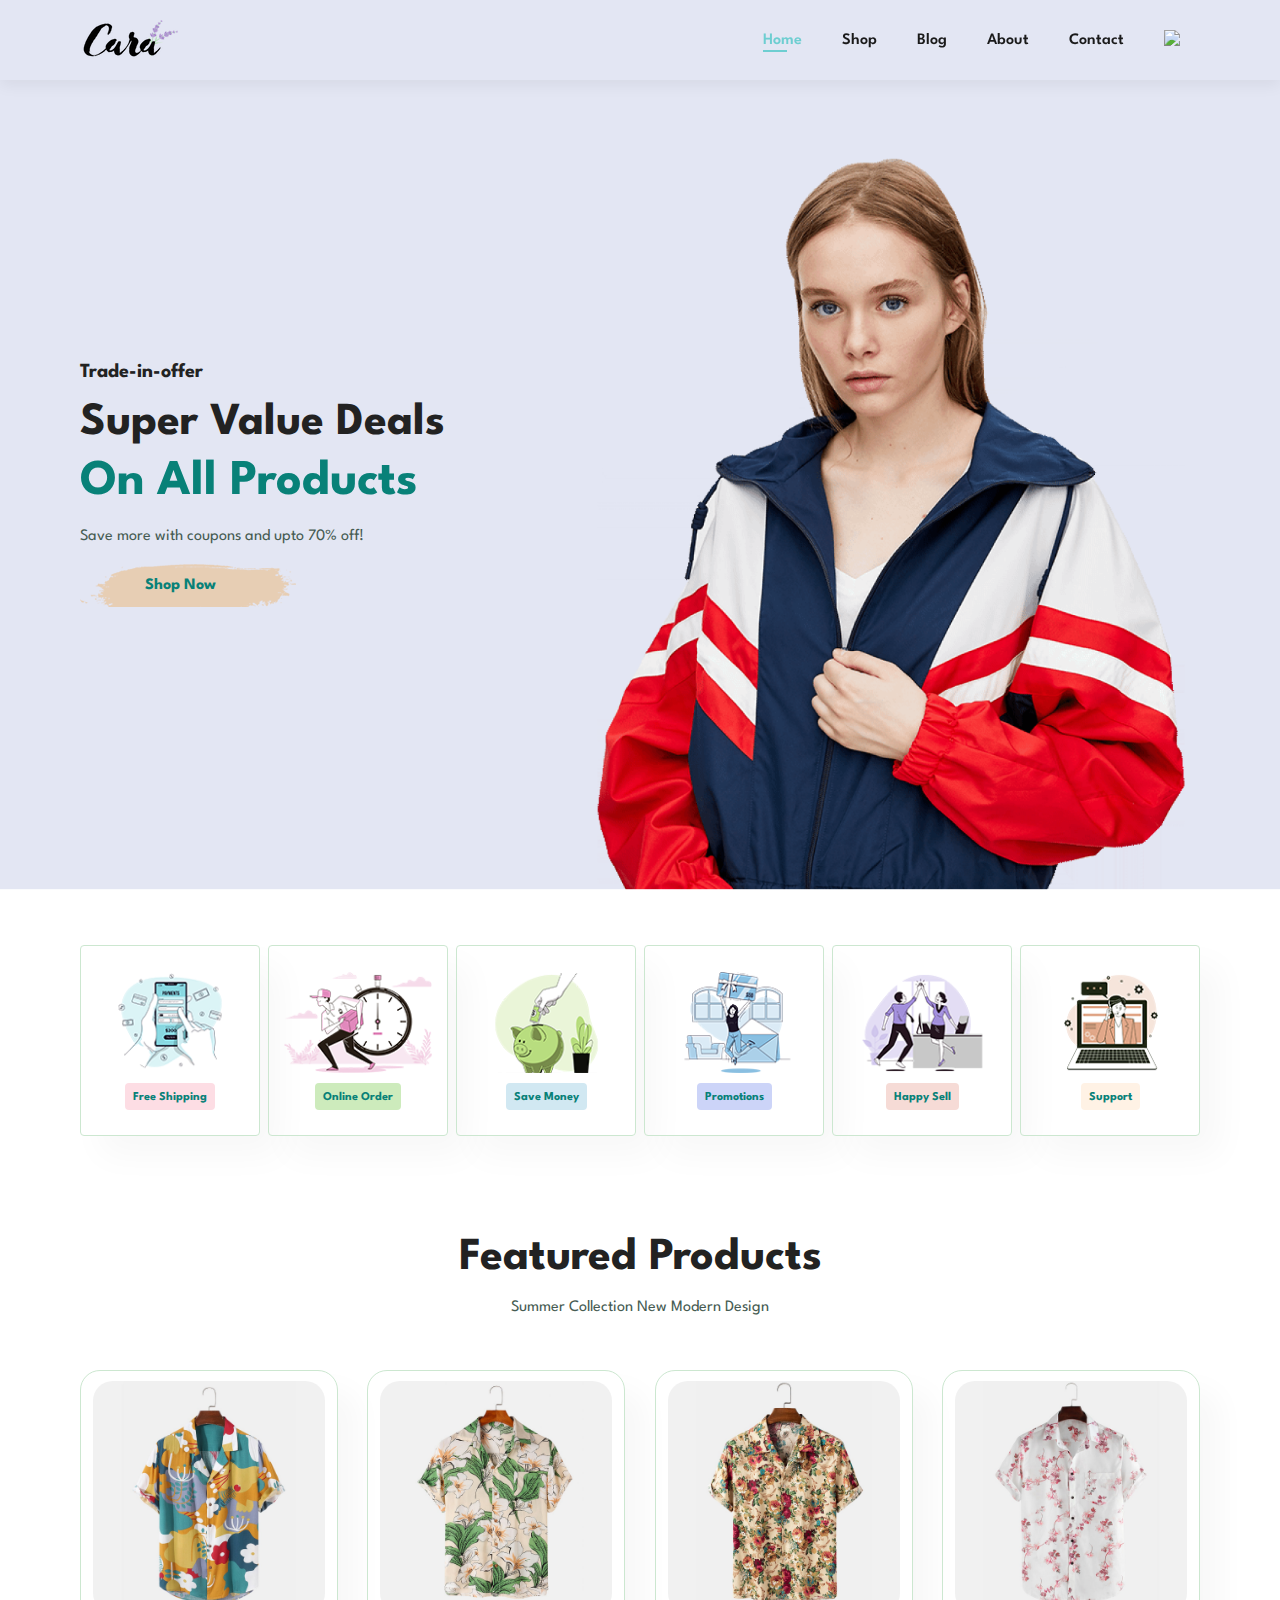
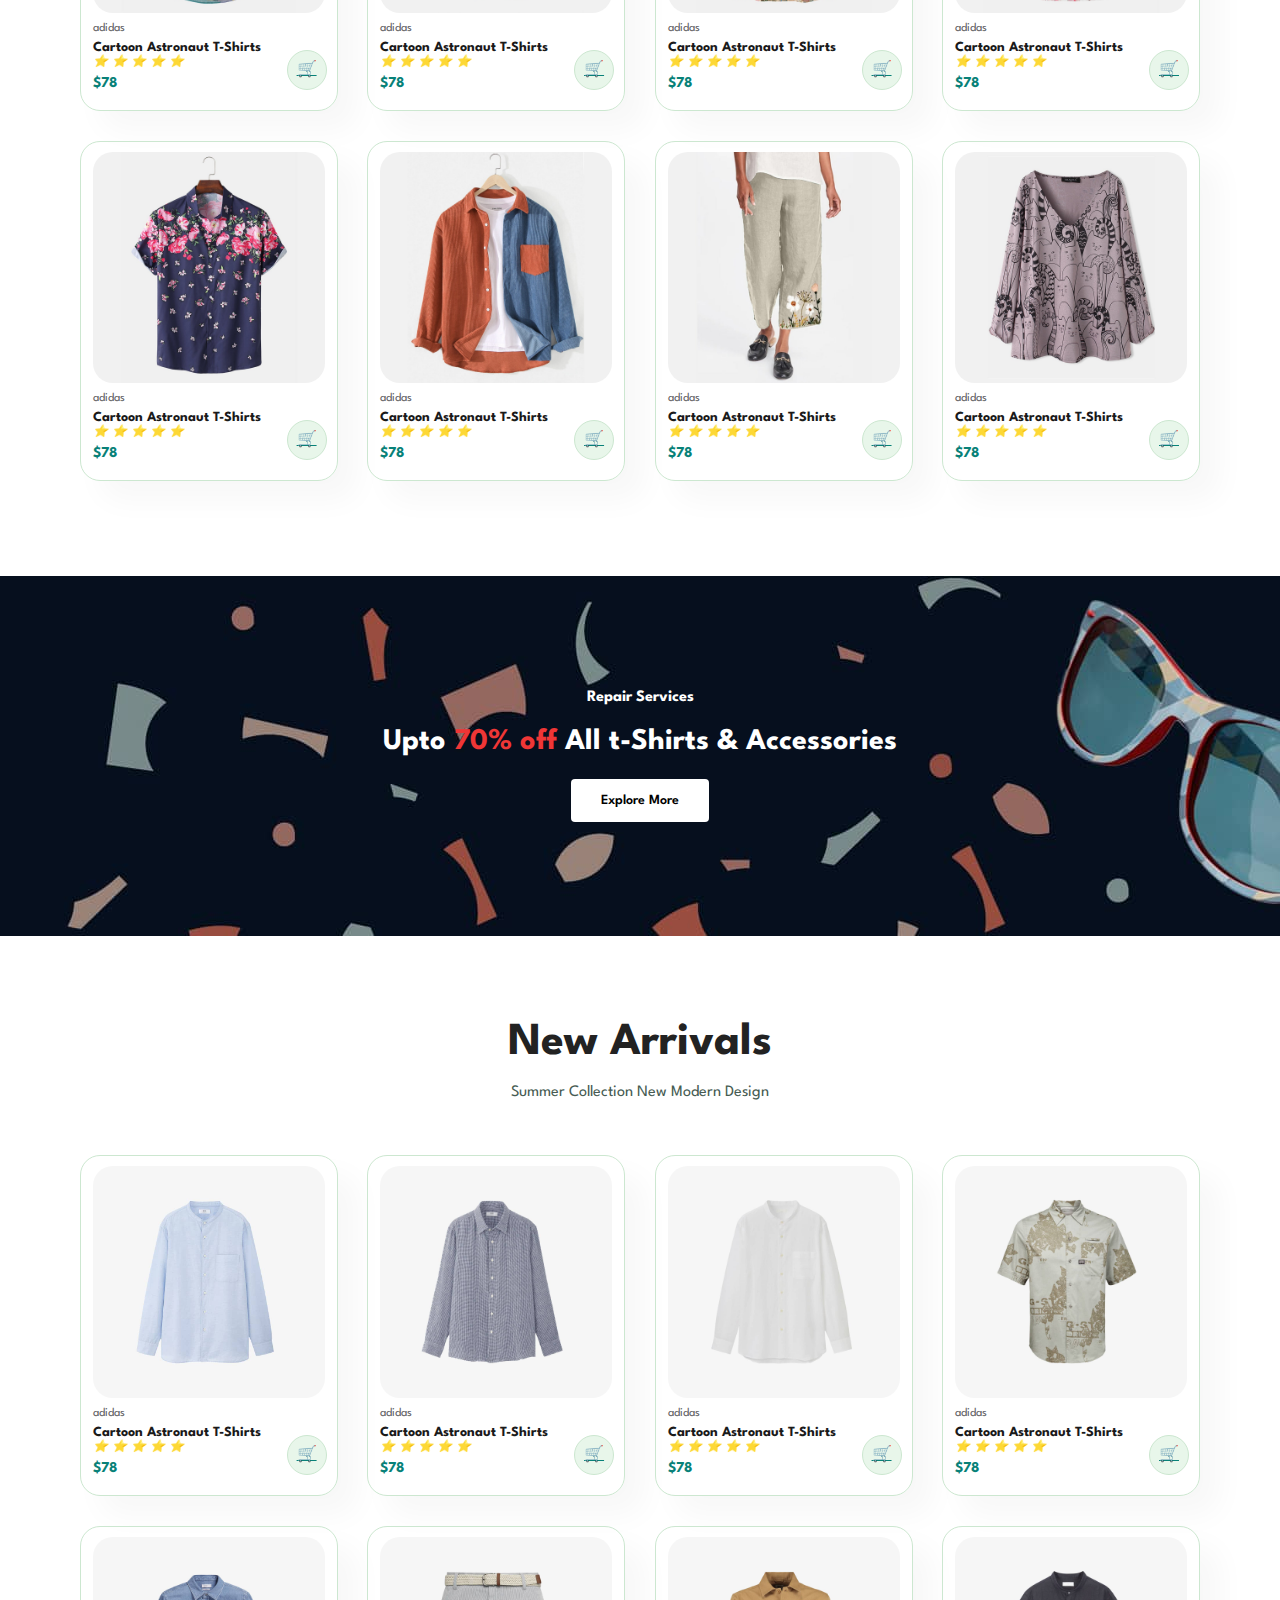
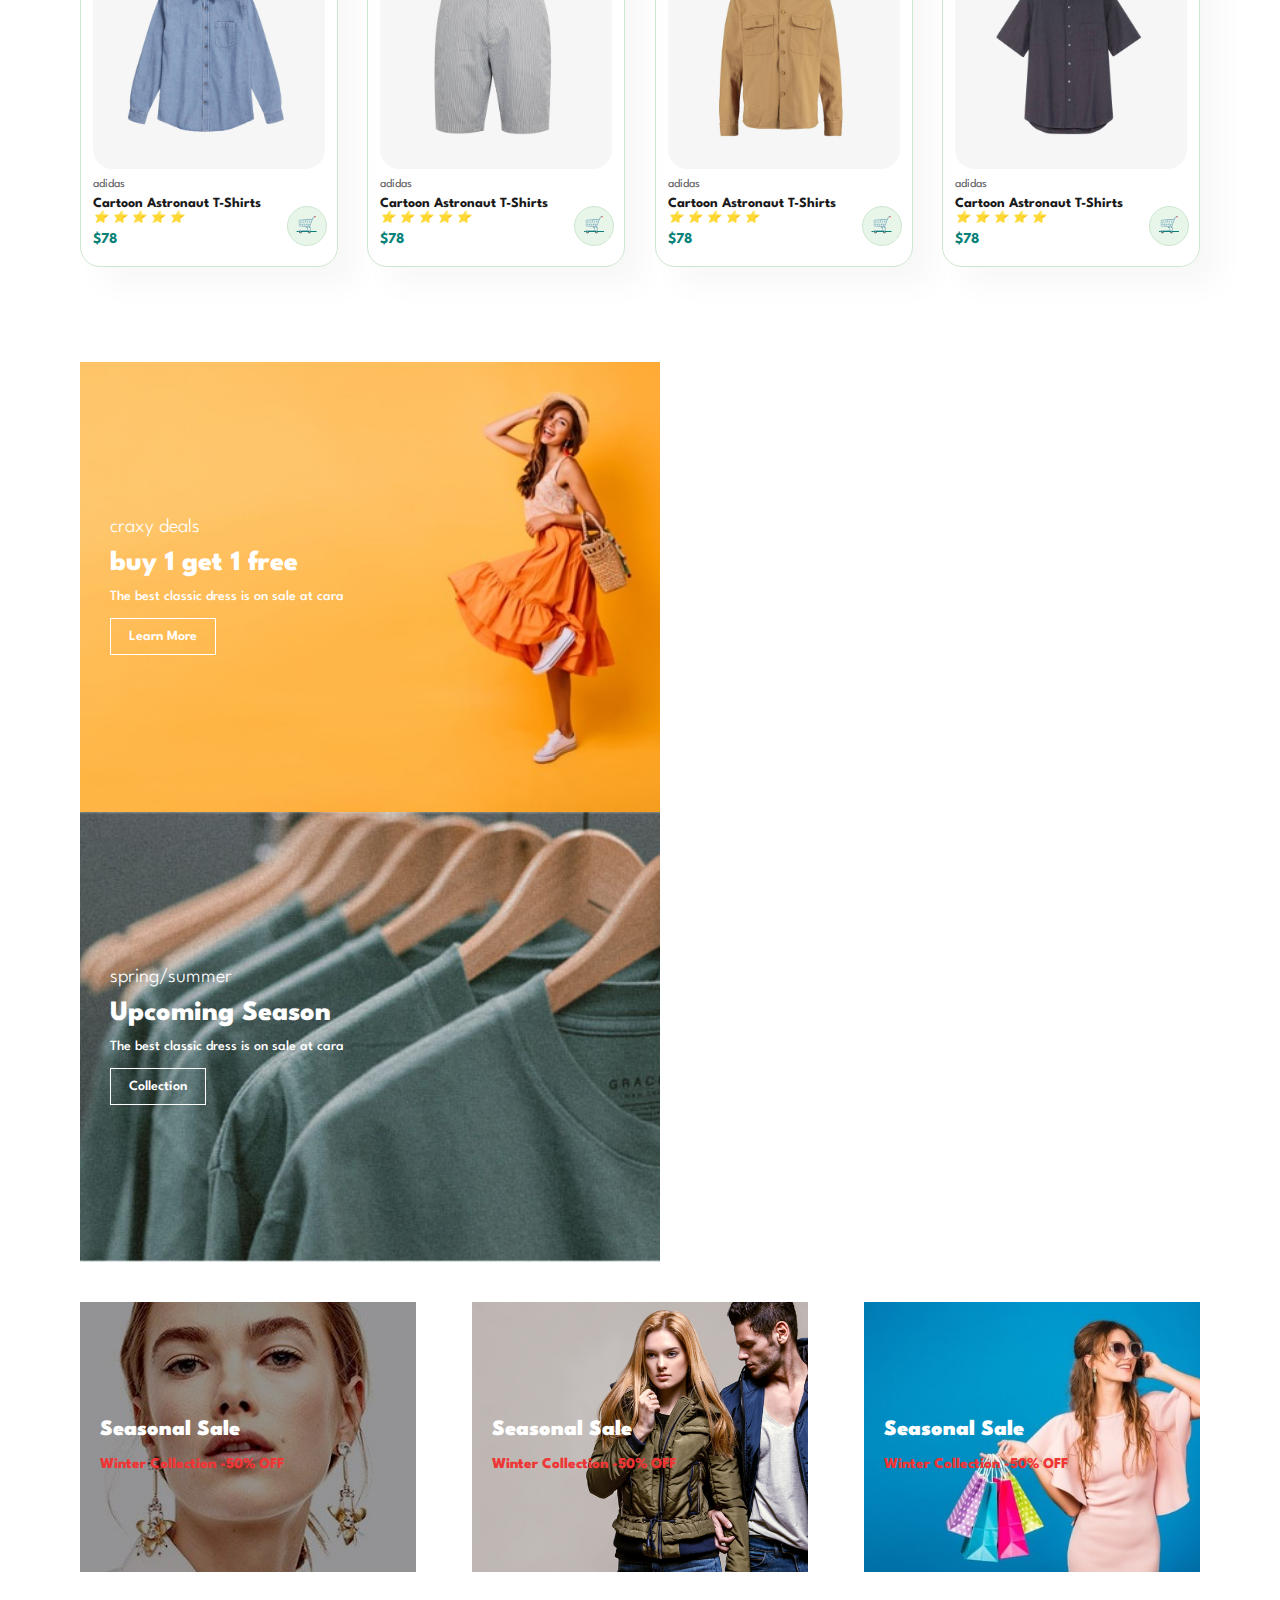
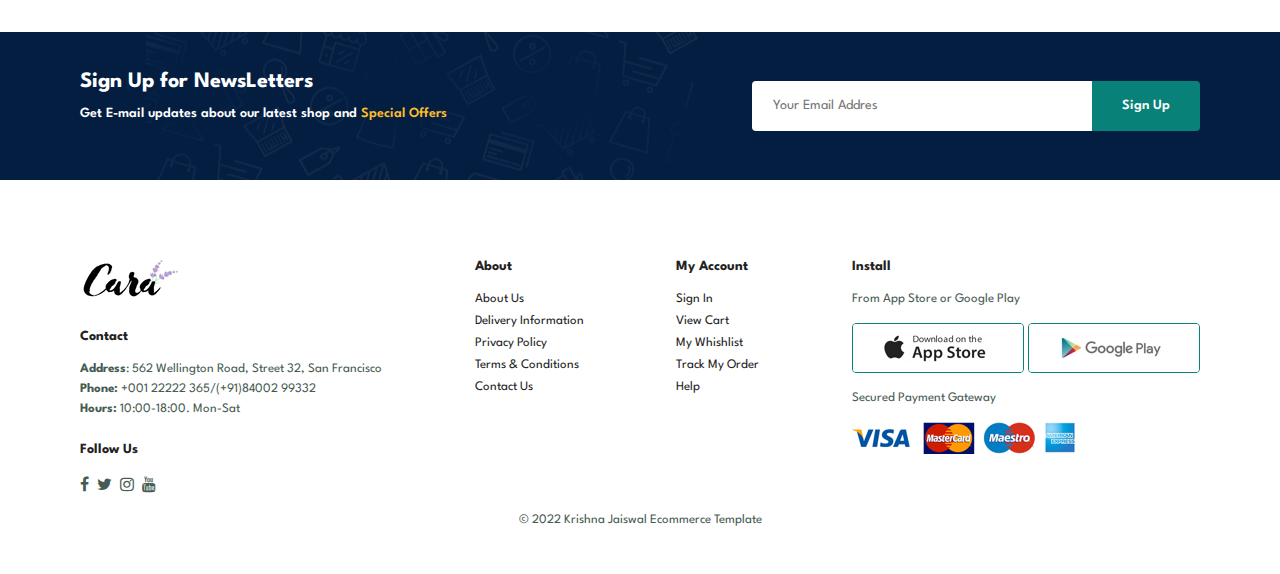
==== index.html @ 8b84b079 "Added files" ====
<html lang="en">

<head>
    <meta charset="UTF-8">
    <meta http-equiv="X-UA-Compatible" content="IE=edge">
    <meta name="viewport" content="width=device-width, initial-scale=1.0">
    <title>Cara</title>
    <link rel="stylesheet" href="styles.css">

    <!-- font awesome -->
    <link rel="stylesheet" href="https://cdnjs.cloudflare.com/ajax/libs/font-awesome/4.7.0/css/font-awesome.min.css">
    <script src="https://kit.fontawesome.com/a20b2e996b.js" crossorigin="anonymous"></script>
</head>

<body>
    <section id="header">
        <a href="#"><img src="img/logo.png" class="logo" alt=""></a>
        <div>
            <ul id="navbar">
                <li><a class="active" href="index.html">Home</a></li>
                <li><a href="shop.html">Shop</a></li>
                <li><a href="blog.html">Blog</a></li>
                <li><a href="about.html">About</a></li>
                <li><a href="contact.html">Contact</a></li>
                <li><a href="cart.html"><img
                            src="https://img.icons8.com/ios-glyphs/30/000000/shopping-bag-full.png" /></a></li>
            </ul>
        </div>
    </section>

    <section id="hero">
        <h4>Trade-in-offer</h4>
        <h2>Super Value Deals</h2>
        <h1>On All Products</h1>
        <p>Save more with coupons and upto 70% off! </p>
        <button>Shop Now</button>
    </section>

    <section id="feature" class="section-p1">
        <div class="fe-box">
            <img src="img/features/f1.png" alt="">
            <h6>Free Shipping</h6>
        </div>
        <div class="fe-box">
            <img src="img/features/f2.png" alt="">
            <h6>Online Order</h6>
        </div>
        <div class="fe-box">
            <img src="img/features/f3.png" alt="">
            <h6>Save Money</h6>
        </div>
        <div class="fe-box">
            <img src="img/features/f4.png" alt="">
            <h6>Promotions</h6>
        </div>
        <div class="fe-box">
            <img src="img/features/f5.png" alt="">
            <h6>Happy Sell</h6>
        </div>
        <div class="fe-box">
            <img src="img/features/f6.png" alt="">
            <h6>Support</h6>
        </div>

    </section>
    <!-- featured products -->
    <section id="product-1" class="section-p1">
        <h2>Featured Products</h2>
        <p>Summer Collection New Modern Design</p>

        <div class="pro-container">
            <div class="pro">
                <img src="img/products/f1.jpg" alt="">
                <div class="des">
                    <span>adidas</span>
                    <h5>Cartoon Astronaut T-Shirts</h5>
                    <div class="star">
                        <i>⭐</i>
                        <i>⭐</i>
                        <i>⭐</i>
                        <i>⭐</i>
                        <i>⭐</i>
                    </div>
                    <h4>$78</h4>
                </div>
                <a href="#" class="cart">🛒</a>
            </div>
            <div class="pro">
                <img src="img/products/f2.jpg" alt="">
                <div class="des">
                    <span>adidas</span>
                    <h5>Cartoon Astronaut T-Shirts</h5>
                    <div class="star">
                        <i>⭐</i>
                        <i>⭐</i>
                        <i>⭐</i>
                        <i>⭐</i>
                        <i>⭐</i>
                    </div>
                    <h4>$78</h4>
                </div>
                <a href="#" class="cart">🛒</a>
            </div>
            <div class="pro">
                <img src="img/products/f3.jpg" alt="">
                <div class="des">
                    <span>adidas</span>
                    <h5>Cartoon Astronaut T-Shirts</h5>
                    <div class="star">
                        <i>⭐</i>
                        <i>⭐</i>
                        <i>⭐</i>
                        <i>⭐</i>
                        <i>⭐</i>
                    </div>
                    <h4>$78</h4>
                </div>
                <a href="#" class="cart">🛒</a>
            </div>
            <div class="pro">
                <img src="img/products/f4.jpg" alt="">
                <div class="des">
                    <span>adidas</span>
                    <h5>Cartoon Astronaut T-Shirts</h5>
                    <div class="star">
                        <i>⭐</i>
                        <i>⭐</i>
                        <i>⭐</i>
                        <i>⭐</i>
                        <i>⭐</i>
                    </div>
                    <h4>$78</h4>
                </div>
                <a href="#" class="cart">🛒</a>
            </div>
            <div class="pro">
                <img src="img/products/f5.jpg" alt="">
                <div class="des">
                    <span>adidas</span>
                    <h5>Cartoon Astronaut T-Shirts</h5>
                    <div class="star">
                        <i>⭐</i>
                        <i>⭐</i>
                        <i>⭐</i>
                        <i>⭐</i>
                        <i>⭐</i>
                    </div>
                    <h4>$78</h4>
                </div>
                <a href="#" class="cart">🛒</a>
            </div>
            <div class="pro">
                <img src="img/products/f6.jpg" alt="">
                <div class="des">
                    <span>adidas</span>
                    <h5>Cartoon Astronaut T-Shirts</h5>
                    <div class="star">
                        <i>⭐</i>
                        <i>⭐</i>
                        <i>⭐</i>
                        <i>⭐</i>
                        <i>⭐</i>
                    </div>
                    <h4>$78</h4>
                </div>
                <a href="#" class="cart">🛒</a>
            </div>
            <div class="pro">
                <img src="img/products/f7.jpg" alt="">
                <div class="des">
                    <span>adidas</span>
                    <h5>Cartoon Astronaut T-Shirts</h5>
                    <div class="star">
                        <i>⭐</i>
                        <i>⭐</i>
                        <i>⭐</i>
                        <i>⭐</i>
                        <i>⭐</i>
                    </div>
                    <h4>$78</h4>
                </div>
                <a href="#" class="cart">🛒</a>
            </div>
            <div class="pro">
                <img src="img/products/f8.jpg" alt="">
                <div class="des">
                    <span>adidas</span>
                    <h5>Cartoon Astronaut T-Shirts</h5>
                    <div class="star">
                        <i>⭐</i>
                        <i>⭐</i>
                        <i>⭐</i>
                        <i>⭐</i>
                        <i>⭐</i>
                    </div>
                    <h4>$78</h4>
                </div>
                <a href="#" class="cart">🛒</a>
            </div>

        </div>
    </section>
    <section id="banner" class="section-m1">
        <h4>Repair Services</h4>
        <h2>Upto <Span>70% off</Span> All t-Shirts & Accessories</h2>
        <button class="normal">Explore More</button>
    </section>
    <!-- new arrivals -->
    <section id="product-1" class="section-p1">
        <h2>New Arrivals</h2>
        <p>Summer Collection New Modern Design</p>

        <div class="pro-container">
            <div class="pro">
                <img src="img/products/n1.jpg" alt="">
                <div class="des">
                    <span>adidas</span>
                    <h5>Cartoon Astronaut T-Shirts</h5>
                    <div class="star">
                        <i>⭐</i>
                        <i>⭐</i>
                        <i>⭐</i>
                        <i>⭐</i>
                        <i>⭐</i>
                    </div>
                    <h4>$78</h4>
                </div>
                <a href="#" class="cart">🛒</a>
            </div>
            <div class="pro">
                <img src="img/products/n2.jpg" alt="">
                <div class="des">
                    <span>adidas</span>
                    <h5>Cartoon Astronaut T-Shirts</h5>
                    <div class="star">
                        <i>⭐</i>
                        <i>⭐</i>
                        <i>⭐</i>
                        <i>⭐</i>
                        <i>⭐</i>
                    </div>
                    <h4>$78</h4>
                </div>
                <a href="#" class="cart">🛒</a>
            </div>
            <div class="pro">
                <img src="img/products/n3.jpg" alt="">
                <div class="des">
                    <span>adidas</span>
                    <h5>Cartoon Astronaut T-Shirts</h5>
                    <div class="star">
                        <i>⭐</i>
                        <i>⭐</i>
                        <i>⭐</i>
                        <i>⭐</i>
                        <i>⭐</i>
                    </div>
                    <h4>$78</h4>
                </div>
                <a href="#" class="cart">🛒</a>
            </div>
            <div class="pro">
                <img src="img/products/n4.jpg" alt="">
                <div class="des">
                    <span>adidas</span>
                    <h5>Cartoon Astronaut T-Shirts</h5>
                    <div class="star">
                        <i>⭐</i>
                        <i>⭐</i>
                        <i>⭐</i>
                        <i>⭐</i>
                        <i>⭐</i>
                    </div>
                    <h4>$78</h4>
                </div>
                <a href="#" class="cart">🛒</a>
            </div>
            <div class="pro">
                <img src="img/products/n5.jpg" alt="">
                <div class="des">
                    <span>adidas</span>
                    <h5>Cartoon Astronaut T-Shirts</h5>
                    <div class="star">
                        <i>⭐</i>
                        <i>⭐</i>
                        <i>⭐</i>
                        <i>⭐</i>
                        <i>⭐</i>
                    </div>
                    <h4>$78</h4>
                </div>
                <a href="#" class="cart">🛒</a>
            </div>
            <div class="pro">
                <img src="img/products/n6.jpg" alt="">
                <div class="des">
                    <span>adidas</span>
                    <h5>Cartoon Astronaut T-Shirts</h5>
                    <div class="star">
                        <i>⭐</i>
                        <i>⭐</i>
                        <i>⭐</i>
                        <i>⭐</i>
                        <i>⭐</i>
                    </div>
                    <h4>$78</h4>
                </div>
                <a href="#" class="cart">🛒</a>
            </div>
            <div class="pro">
                <img src="img/products/n7.jpg" alt="">
                <div class="des">
                    <span>adidas</span>
                    <h5>Cartoon Astronaut T-Shirts</h5>
                    <div class="star">
                        <i>⭐</i>
                        <i>⭐</i>
                        <i>⭐</i>
                        <i>⭐</i>
                        <i>⭐</i>
                    </div>
                    <h4>$78</h4>
                </div>
                <a href="#" class="cart">🛒</a>
            </div>
            <div class="pro">
                <img src="img/products/n8.jpg" alt="">
                <div class="des">
                    <span>adidas</span>
                    <h5>Cartoon Astronaut T-Shirts</h5>
                    <div class="star">
                        <i>⭐</i>
                        <i>⭐</i>
                        <i>⭐</i>
                        <i>⭐</i>
                        <i>⭐</i>
                    </div>
                    <h4>$78</h4>
                </div>
                <a href="#" class="cart">🛒</a>
            </div>

        </div>
    </section>

    <section id="sm-banner" class="section-p1">
        <div class="banner-box">
            <h4>craxy deals</h4>
            <h2>buy 1 get 1 free</h2>
            <span>The best classic dress is on sale at cara</span>
            <button class="white">Learn More</button>
        </div>
        <div class=" banner-box banner-box-2">
            <h4>spring/summer</h4>
            <h2>Upcoming Season</h2>
            <span>The best classic dress is on sale at cara</span>
            <button class="white">Collection</button>
        </div>

    </section>
    <section id="banner-3">
        <div class="banner-box">
            <h2>Seasonal Sale</h2>
            <h3>Winter Collection -50% OFF</h3>
        </div>
        <div class="banner-box banner-box2">
            <h2>Seasonal Sale</h2>
            <h3>Winter Collection -50% OFF</h3>
        </div>
        <div class="banner-box banner-box3">
            <h2>Seasonal Sale</h2>
            <h3>Winter Collection -50% OFF</h3>
        </div>
    </section>
    <section id="newsletters" class="section-p1 section-m1">
        <div class="newstext">
            <h4>Sign Up for NewsLetters</h4>
            <p>Get E-mail updates about our latest shop and <span>Special Offers</span></p>

        </div>
        <div class="form">
            <input type="text" placeholder="Your Email Addres">
            <button class="normal">Sign Up</button>
        </div>
    </section>

    <footer class="section-p1">
        <div class="col">
            <img class="logo" src="img/logo.png" alt="">
            <h4>Contact</h4>
            <p> <strong>Address</strong>: 562 Wellington Road, Street 32, San Francisco</p>
            <p><strong>Phone:</strong> +001 22222 365/(+91)84002 99332</p>
            <p><Strong>Hours:</Strong> 10:00-18:00. Mon-Sat </p>
            <div class="follow">
                <h4>Follow Us</h4>
                <div class="icon">
                    <i class="social-icon fa fab fa-facebook"></i>
                    <i class="social-icon fa fab fa-twitter"></i>
                    <i class="social-icon fa fab fa-instagram"></i>
                    <i class="social-icon fa  fas fa-youtube"> </i>
                </div>
            </div>
        </div>

        <div class="col">
            <h4>About </h4>
            <a href="#">About Us</a>
            <a href="#">Delivery Information</a>
            <a href="#">Privacy Policy</a>
            <a href="#">Terms & Conditions</a>
            <a href="#">Contact Us</a>
        </div>

        <div class="col">
            <h4>My Account </h4>
            <a href="#">Sign In</a>
            <a href="#">View Cart</a>
            <a href="#">My Whishlist</a>
            <a href="#">Track My Order</a>
            <a href="#">Help</a>
        </div>

        <div class="col install">
            <h4>Install</h4>
            <p>From App Store or Google Play</p>
            <div class="row">
                <img src="img/pay/app.jpg" alt="">
                <img src="img/pay/play.jpg" alt="">
            </div>
            <p>Secured Payment Gateway</p>
            <img src="img/pay/pay.png" alt="">
        </div>

        <div class="copyright">
            <p>© 2022 Krishna Jaiswal Ecommerce Template</p>
        </div>

    </footer>

    <script src="index.js"></script>
</body>

</html>
---- styles.css ----
/* global styling */
@import url('https://fonts.googleapis.com/css2?family=Spartan:wght@100;200;300;400;500;600;700;800;900&display=swap');

* {
    margin: 0;
    padding: 0;
    box-sizing: border-box;
    font-family: 'Spartan', sans-serif;
}

h1 {
    font-size: 50px;
    line-height: 64px;
    color: #222;
}

h2 {
    font-size: 46px;
    line-height: 54px;
    color: #222;
}

h4 {
    font-size: 20px;
    color: #222;
}

h6 {
    font-size: 12px;
    font-weight: 700;

}

p {
    font-size: 16px;
    color: #465b52;
    margin: 15px 0 20px 0;
}

.section-p1 {
    padding: 40px 80px;
}

.section-m1 {
    margin: 40px 0;
}

button.normal {
    font-size: 14px;
    font-weight: 600;
    padding: 15px 30px;
    color: black;
    background-color: white;
    cursor: pointer;
    border-radius: 4px;
    border: none;
    outline: none;
    transition: 0.2s ease;
}

button.white {
    font-size: 14px;
    font-weight: 600;
    background-color: transparent;
    border: 1px solid white;
    padding: 11px 18px;
    color: #fff;
    outline: none;
    cursor: pointer;
    transition: 0.2s ease;
}

body {
    width: 100%;
}

/* global styling */


/* navigation bar and header */

#header {
    margin: 0;
    display: flex;
    align-items: center;
    justify-content: space-between;
    padding: 20px 80px;
    background-color: #e3e6f3;
    box-shadow: 0 5px 15px rgba(0, 0, 0, 0.06);
    z-index: 999;
    position: sticky;
    top: 0;
    left: 0;
}

#navbar {
    display: flex;
    align-items: center;
    justify-content: center;
    text-decoration: none;
}

#navbar li {
    list-style: none;
    padding: 0 20px;
    position: relative;
}

#navbar li a {
    text-decoration: none;
    font-size: 16px;
    font-weight: 600;
    color: #1a1a1a;
    transition: 0.3s ease;
}

#navbar li a:hover,
#navbar li a.active {
    color: #6eced1;

}

#navbar li a.active::after,
#navbar li a:hover::after {
    content: "";
    width: 30%;
    height: 2px;
    background: #6eced1;
    position: absolute;
    bottom: -4px;
    left: 20px;
}

/* navigation bar and header */

/* home page */
#hero {
    background-image: url("img/hero4.png");
    height: 90vh;
    width: 100%;
    background-position: top 25% right 0;
    background-size: cover;
    padding: 0 80px;
    display: flex;
    flex-direction: column;
    align-items: flex-start;
    justify-content: center;
}

#hero h4 {
    padding-bottom: 15px;
}

#hero h1 {
    color: #088178;
}

#hero button {
    background-image: url('../img/button.png');
    background-color: transparent;
    color: #088178;
    border: 0;
    padding: 14px 80px 14px 65px;
    background-repeat: no-repeat;
    cursor: pointer;
    font-weight: 700;
    font-size: 16px;
}

#feature {
    display: flex;
    align-items: center;
    justify-content: space-between;
    flex-wrap: wrap;
}

#feature .fe-box {
    width: 180px;
    text-align: center;
    padding: 25px 15px;
    box-shadow: 20px 20px 34px rgba(0, 0, 0, 0.03);
    border: solid 1px #cce7d0;
    border-radius: 4px;
    margin: 15px 0;
}

#feature .fe-box:hover {
    box-shadow: 10px 10px 54px rgba(70, 62, 221, 0.1);
}

#feature .fe-box img {
    width: 100%;
    margin-bottom: 10px;
}

#feature .fe-box h6 {
    display: inline-block;
    padding: 9px 8px 6px 8px;
    line-height: 1;
    border-radius: 4px;
    background-color: #fddde4;
    color: #088178;
}

#feature .fe-box:nth-child(2) h6 {
    background-color: #cdebbc;
}

#feature .fe-box:nth-child(3) h6 {
    background-color: #d1e8f2
}

#feature .fe-box:nth-child(4) h6 {
    background-color: #ccd4f8;
}

#feature .fe-box:nth-child(5) h6 {
    background-color: #f6dbd6;
}

#feature .fe-box:nth-child(6) h6 {
    background-color: #fff2e5;
}

#product-1 {
    text-align: center;
}

#product-1 .pro-container {
    display: flex;
    justify-content: space-between;
    padding-top: 20px;
    flex-wrap: wrap;
}

#product-1 .pro {
    width: 23%;
    min-width: 250px;
    padding: 10px 12px;
    border: 1px solid #cce7d0;
    border-radius: 20px;
    cursor: pointer;
    box-shadow: 20px 20px 30px rgba(0, 0, 0, 0.03);
    margin: 15px 0;
    transition: 0.2s ease;
    position: relative;
}

#product-1 .pro:hover {
    box-shadow: 20px 20px 30px rgba(0, 0, 0, 0.06);
}

#product-1 .pro img {
    width: 100%;
    border-radius: 20px;
}

#product-1 .pro .des {
    padding: 10px 0;
    text-align: start;

}

#product-1 .pro .des span {
    color: #606063;
    font-size: 12px;
}


#product-1 .pro .des h5 {
    padding-top: 7px;
    color: #1a1a1a;
    font-size: 14px;
    text-align: start;
}

#product-1 .pro .des i {
    font-size: 12px;
    color: rgb(243, 181, 25);
}

#product-1 .pro .cart {
    width: 40px;
    height: 40px;
    line-height: 40px;
    border-radius: 50px;
    background-color: #e8f6ea;
    font-weight: 500;
    color: #088178;
    border: 1px solid #cce7d0;
    position: absolute;
    bottom: 20px;
    right: 10px;


}

#product-1 .pro .des h4 {
    padding-top: 7px;
    font-size: 15px;
    font-weight: 700;
    color: #088178;
}

#banner {
    display: flex;
    flex-direction: column;
    justify-content: center;
    align-items: center;
    text-align: center;
    background-image: url('img/banner/b2.jpg');
    width: 100%;
    height: 40vh;
}

#banner h4 {
    color: white;
    font-size: 16px;
}

#banner h2 {
    color: white;
    font-size: 30px;
    padding: 10px;
}

#banner h2 span {
    color: #ef3636;
}

#banner button:hover {
    background-color: #088178;
    color: #fff;
}

#sm-banner .banner-box {
    display: flex;
    flex-direction: column;
    justify-content: center;
    align-items: flex-start;
    background-image: url('img/banner/b17.jpg');
    min-width: 580px;
    height: 50vh;
    background-size: cover;
    background-position: center;
    padding: 30px;
}

#sm-banner .banner-box-2 {
    display: flex;
    flex-direction: column;
    justify-content: center;
    align-items: flex-start;
    background-image: url('img/banner/b10.jpg');
    min-width: 580px;
    height: 50vh;
    background-size: cover;
    background-position: center;
    padding: 30px;
}


#sm-banner {
    display: flex;
    justify-content: space-between;
    flex-wrap: wrap;
}

#sm-banner h4 {
    color: #fff;
    font-size: 20px;
    font-weight: 300;
}

#sm-banner h2 {
    font-size: 28px;
    color: #fff;
    font-weight: 800;
}

#sm-banner span {
    font-size: 14px;
    color: #fff;
    font-weight: 500;
    padding-bottom: 15px;
}

#sm-banner .banner-box:hover button {
    background-color: #088178;
    border: 1px solid #088178;
}


#banner-3 {
    display: flex;
    justify-content: space-between;
    flex-wrap: wrap;
    padding: 0 80px;
}

#banner-3 .banner-box {
    display: flex;
    flex-direction: column;
    justify-content: center;
    align-items: flex-start;
    background-image: url('img/banner/b7.jpg');
    min-width: 30%;
    height: 30vh;
    background-size: cover;
    background-position: center;
    padding: 20px;
    margin-bottom: 20px;
}

#banner-3 .banner-box2 {
    background-image: url('img/banner/b4.jpg');
}

#banner-3 .banner-box3 {
    background-image: url('img/banner/b18.jpg');
}

#banner-3 h2 {
    font-size: 22px;
    font-weight: 900;
    color: #fff;
}

#banner-3 h3 {
    font-size: 15px;
    font-weight: 800;
    color: #ef3636;
}

#newsletters{
    display: flex;
    justify-content:space-between;
    flex-wrap: wrap;
    align-items: center;
    background-image: url("img/banner/b14.png");
    background-repeat: no-repeat;
    background-position: 20% 30%;
    background-color: #041e42;
}
#newsletters h4{
    color: #fff;
    font-size: 22px;
    font-weight: 700;
}
#newsletters p{
    color: #fff;
    font-size: 14px;
    font-weight: 600;
}
#newsletters span{
    color: #ffbd27;
}
#newsletters .form{
    display: flex;
    width: 40%;
}

#newsletters input{
    height: 3.125rem;
    padding: 0 1.25rem;
    font-size: 14px;
    width: 100%;
    border: 1px solid transparent;
    border-radius: 4px;
    outline: none;
    border-top-right-radius: 0;
    border-bottom-right-radius: 0rem;
}
#newsletters button{
    background-color: #088178;
    color: #fff;
    white-space: nowrap;
    border-top-left-radius: 0;
    border-bottom-left-radius: 0rem; 
}
footer{
    display: flex;
    flex-wrap: wrap;
    justify-content: space-between;
}
footer .col{
    display: flex;
    flex-direction: column;
    align-items: flex-start;
    margin-bottom: 20px;
}
footer .logo{
    margin-bottom: 30px;
}
footer h4{
    font-size: 14px;
    padding-bottom:20px; 
}
footer p{
    font-size: 13px;
    margin: 0 0 8px 0;
}
footer a{
    font-size: 13px;
    text-decoration: none;
    color: #222;
    margin: 0 0 10px 0;
}
footer .follow{
    margin-top: 20px;
}
footer .follow i{
    color: #465b52;
    padding-right: 4px;
    cursor: pointer;
}
footer .install .row img{
    border: 1px solid #088178;
    border-radius: 4px;
}
footer .install img{
    margin: 10px 0 15px 0;
}
footer .follow i:hover,
footer a:hover{
    color: #088178;
}

footer .copyright{
    text-align: center;
    width: 100%;
}




























/* media queries */
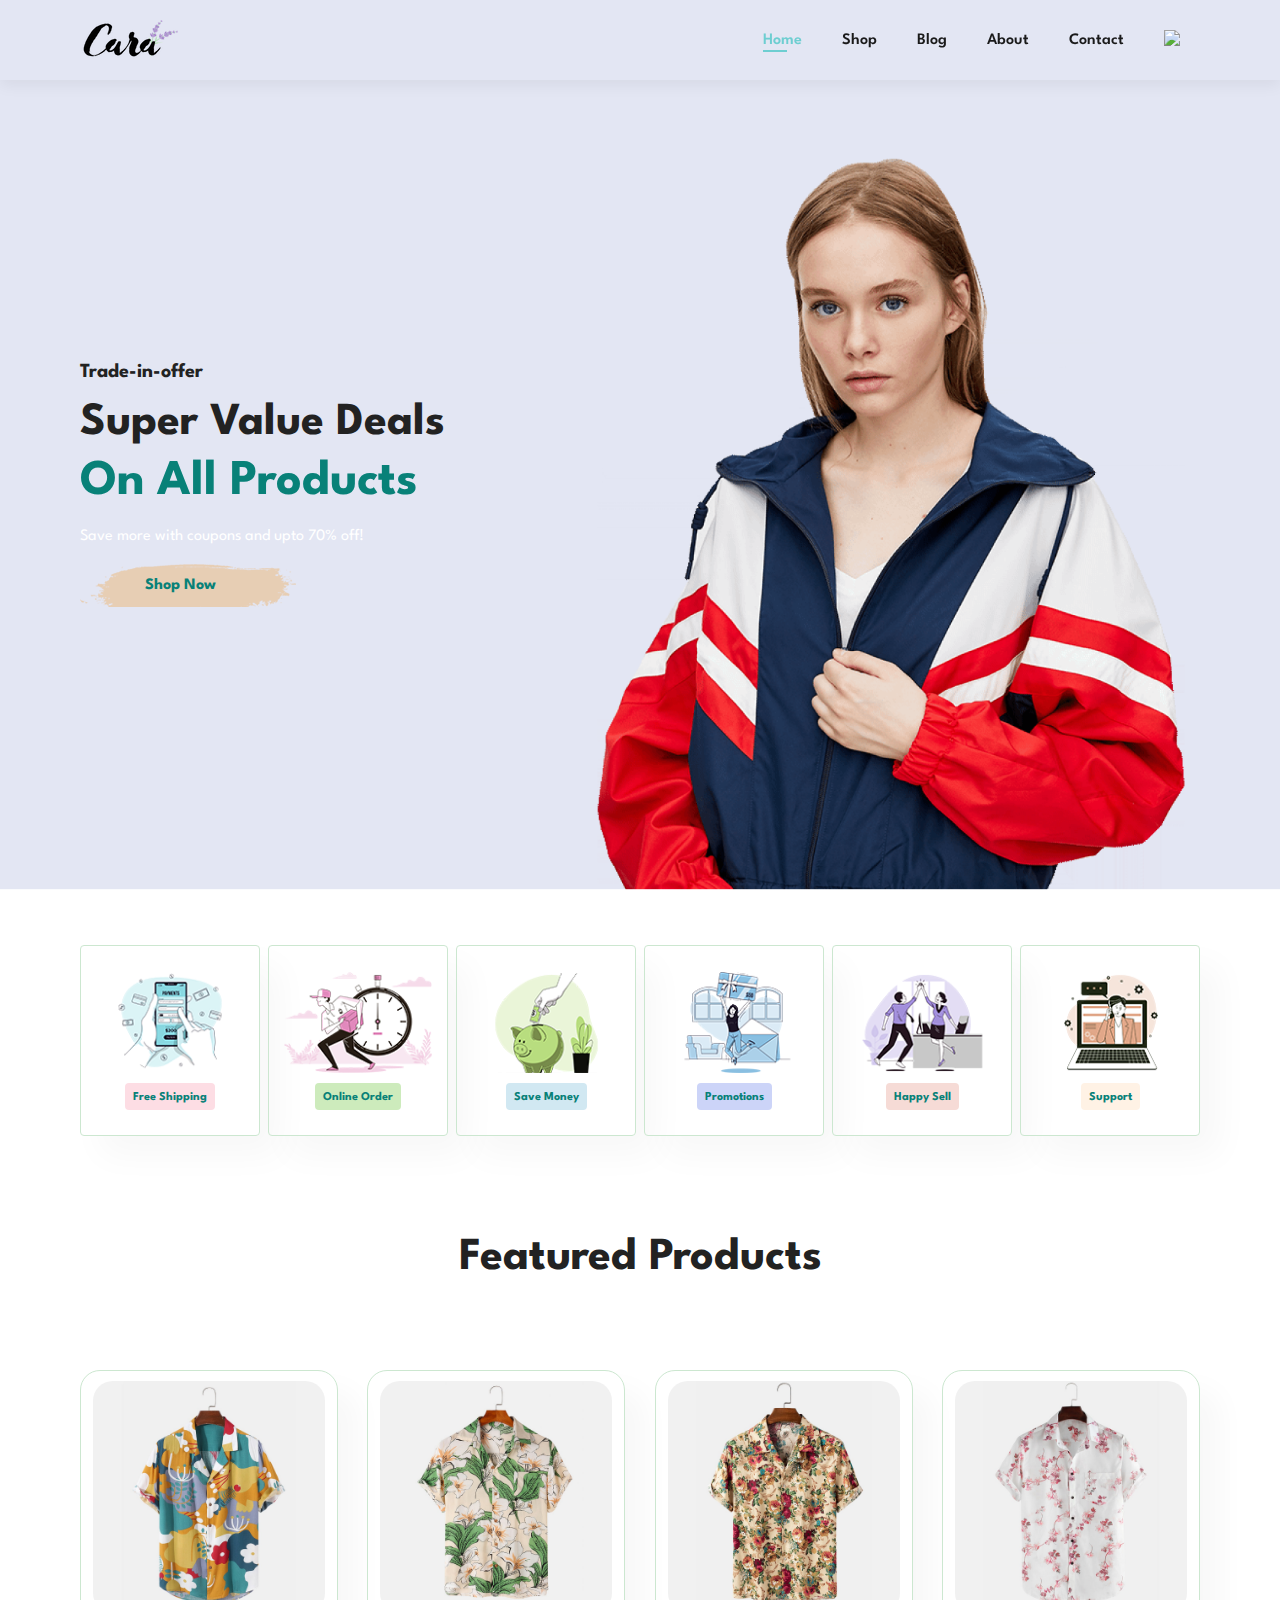
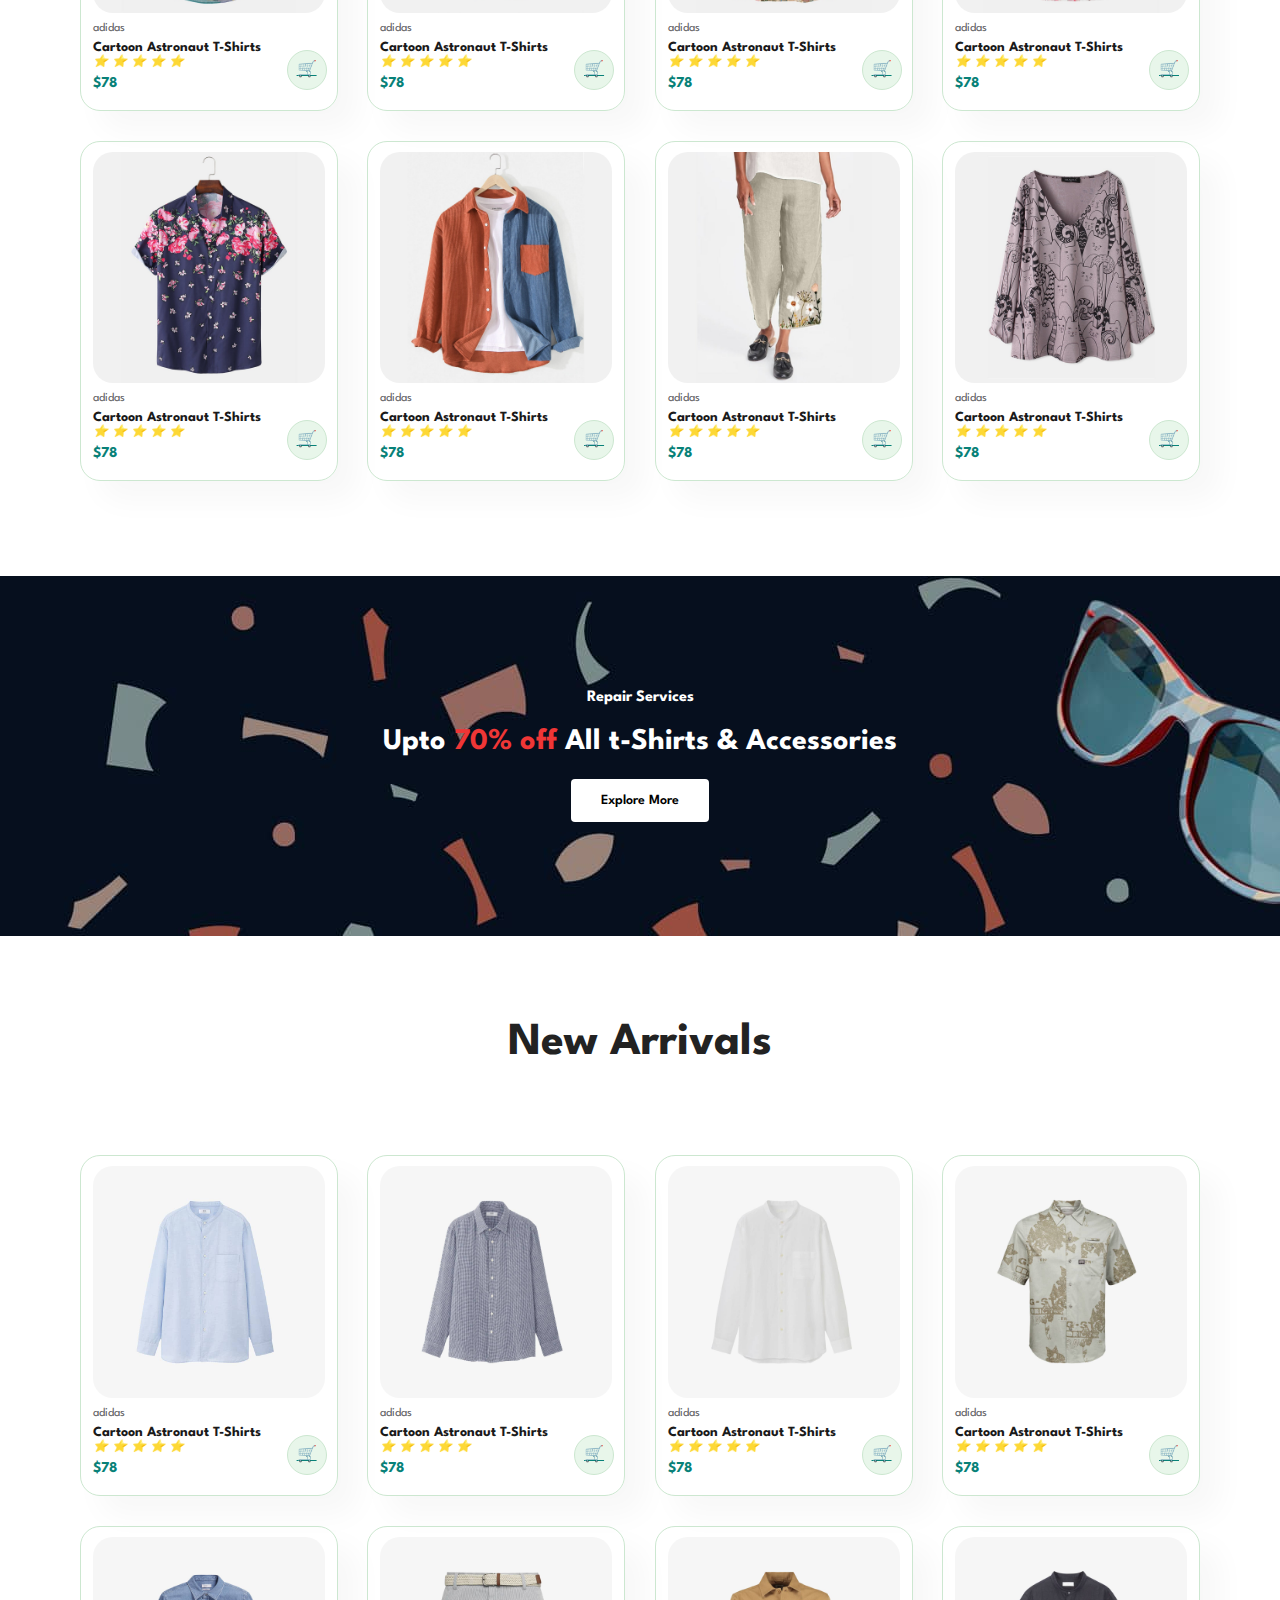
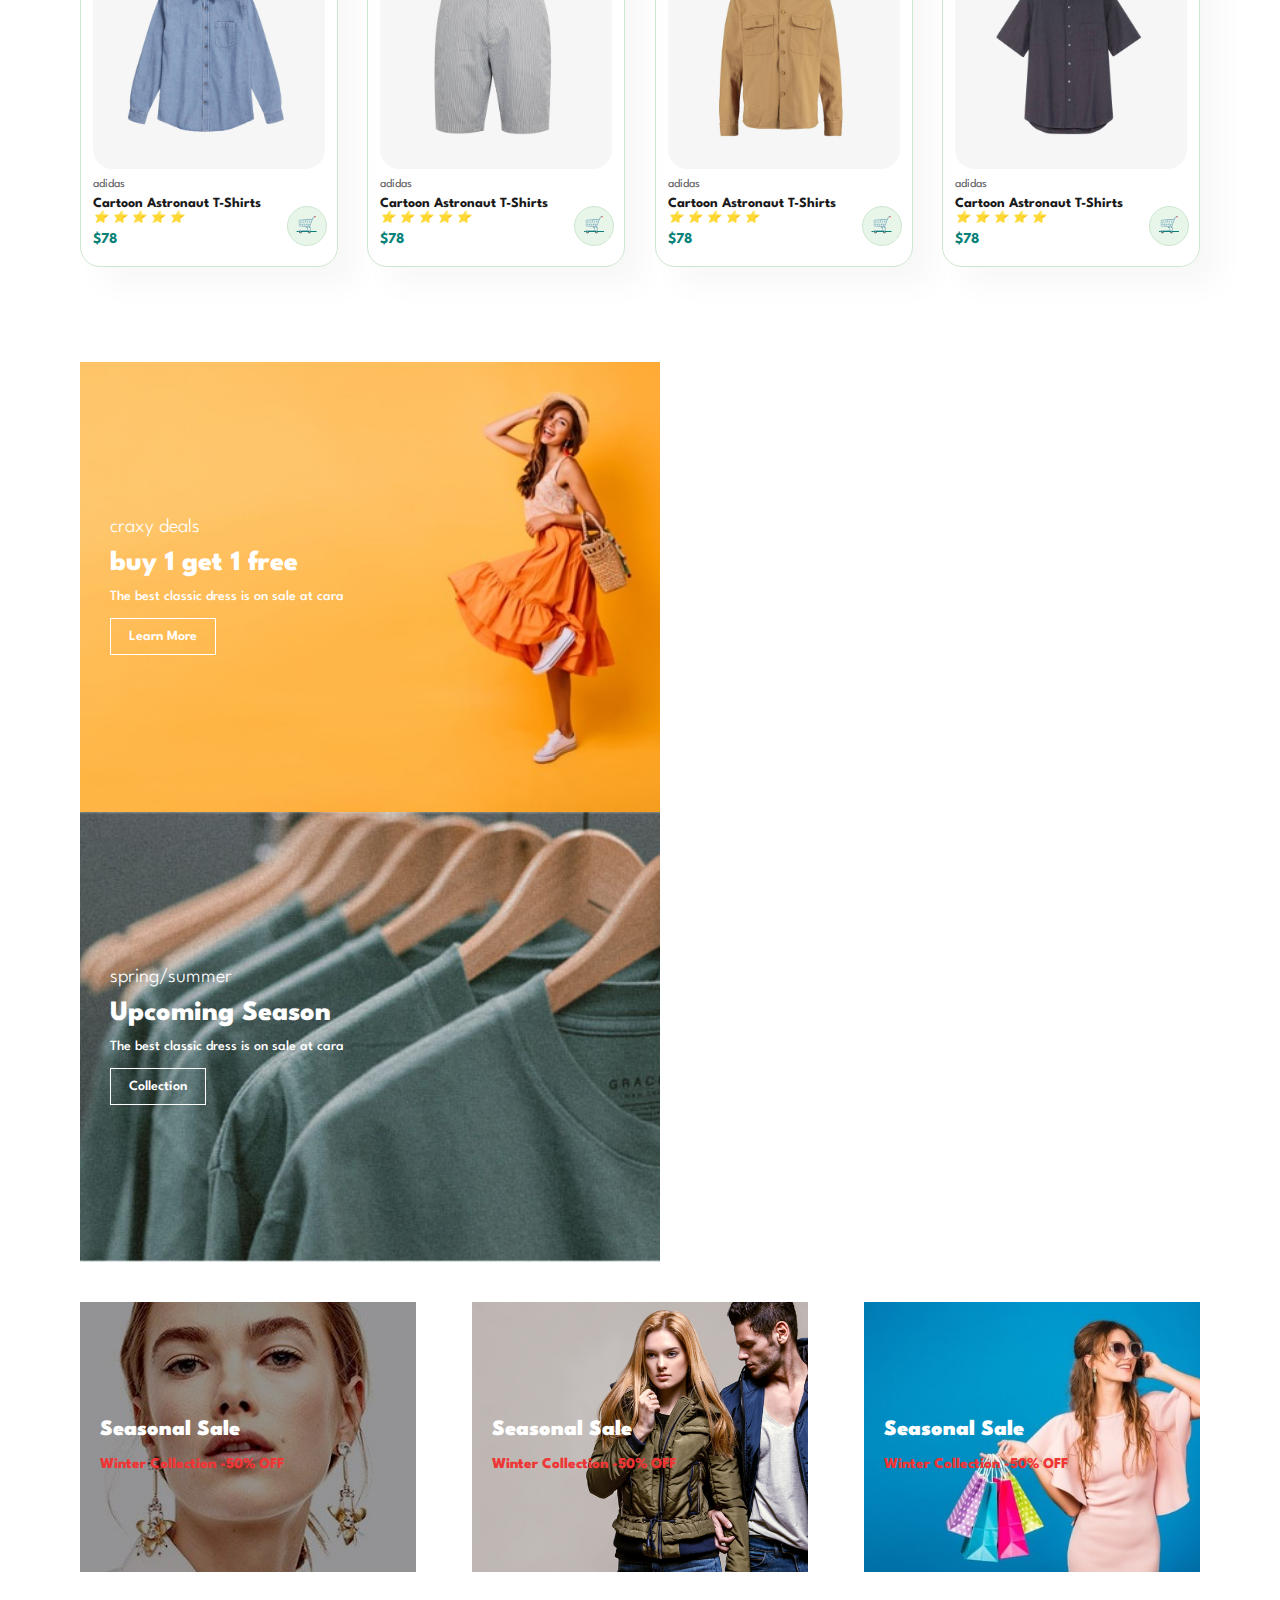
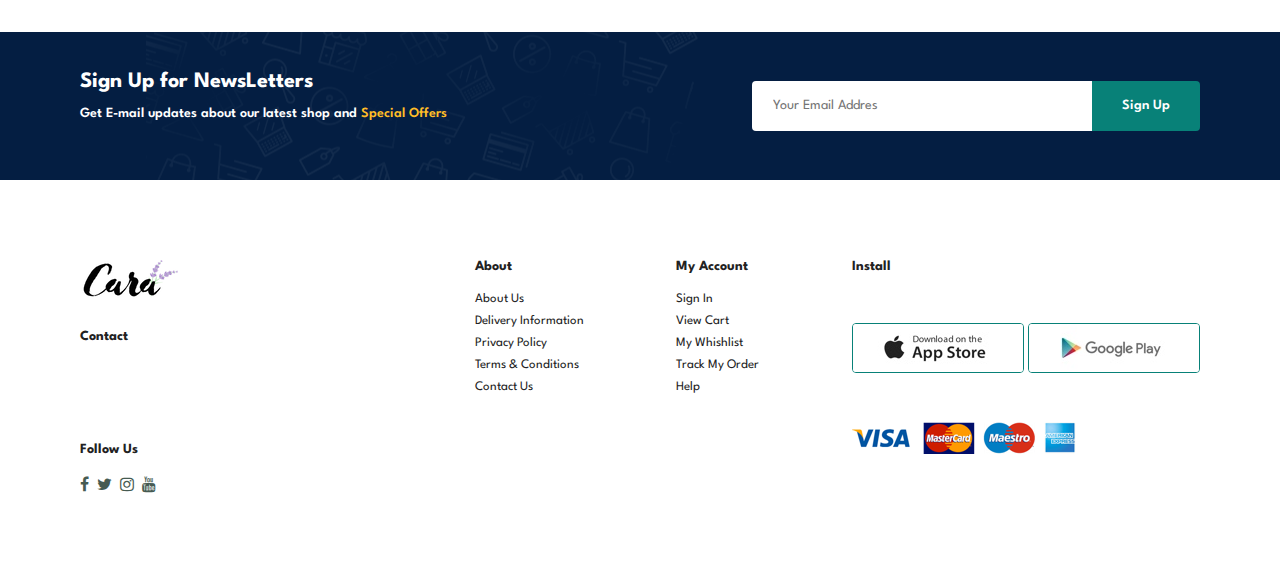
==== commit c15aa073: "font icon" ====
--- a/index.html
+++ b/index.html
@@ -22,9 +22,15 @@
                 <li><a href="blog.html">Blog</a></li>
                 <li><a href="about.html">About</a></li>
                 <li><a href="contact.html">Contact</a></li>
-                <li><a href="cart.html"><img
+                <li id="lg-bag"><a href="cart.html"><img
                             src="https://img.icons8.com/ios-glyphs/30/000000/shopping-bag-full.png" /></a></li>
+                <a  href="#" id="close">X</a>            
             </ul>
+        </div>
+        <div id="mobile">
+
+            <a href="cart.html"><img src="https://img.icons8.com/ios-glyphs/30/000000/shopping-bag-full.png" /></a>
+            <i id="bar" class="fas fa-outdent"></i>
         </div>
     </section>
 
--- a/styles.css
+++ b/styles.css
@@ -129,6 +129,16 @@
     position: absolute;
     bottom: -4px;
     left: 20px;
+}
+
+
+#mobile {
+    display: none;
+    align-items: center;
+}
+
+#close {
+    display: none;
 }
 
 /* navigation bar and header */
@@ -432,9 +442,9 @@
     color: #ef3636;
 }
 
-#newsletters{
-    display: flex;
-    justify-content:space-between;
+#newsletters {
+    display: flex;
+    justify-content: space-between;
     flex-wrap: wrap;
     align-items: center;
     background-image: url("img/banner/b14.png");
@@ -442,25 +452,29 @@
     background-position: 20% 30%;
     background-color: #041e42;
 }
-#newsletters h4{
+
+#newsletters h4 {
     color: #fff;
     font-size: 22px;
     font-weight: 700;
 }
-#newsletters p{
+
+#newsletters p {
     color: #fff;
     font-size: 14px;
     font-weight: 600;
 }
-#newsletters span{
+
+#newsletters span {
     color: #ffbd27;
 }
-#newsletters .form{
+
+#newsletters .form {
     display: flex;
     width: 40%;
 }
 
-#newsletters input{
+#newsletters input {
     height: 3.125rem;
     padding: 0 1.25rem;
     font-size: 14px;
@@ -471,68 +485,107 @@
     border-top-right-radius: 0;
     border-bottom-right-radius: 0rem;
 }
-#newsletters button{
+
+#newsletters button {
     background-color: #088178;
     color: #fff;
     white-space: nowrap;
     border-top-left-radius: 0;
-    border-bottom-left-radius: 0rem; 
-}
-footer{
+    border-bottom-left-radius: 0rem;
+}
+
+footer {
     display: flex;
     flex-wrap: wrap;
     justify-content: space-between;
 }
-footer .col{
+
+footer .col {
     display: flex;
     flex-direction: column;
     align-items: flex-start;
     margin-bottom: 20px;
 }
-footer .logo{
+
+footer .logo {
     margin-bottom: 30px;
 }
-footer h4{
+
+footer h4 {
     font-size: 14px;
-    padding-bottom:20px; 
-}
-footer p{
+    padding-bottom: 20px;
+}
+
+footer p {
     font-size: 13px;
     margin: 0 0 8px 0;
 }
-footer a{
+
+footer a {
     font-size: 13px;
     text-decoration: none;
     color: #222;
     margin: 0 0 10px 0;
 }
-footer .follow{
+
+footer .follow {
     margin-top: 20px;
 }
-footer .follow i{
+
+footer .follow i {
     color: #465b52;
     padding-right: 4px;
     cursor: pointer;
 }
-footer .install .row img{
+
+footer .install .row img {
     border: 1px solid #088178;
     border-radius: 4px;
 }
-footer .install img{
+
+footer .install img {
     margin: 10px 0 15px 0;
 }
+
 footer .follow i:hover,
-footer a:hover{
+footer a:hover {
     color: #088178;
 }
 
-footer .copyright{
+footer .copyright {
     text-align: center;
     width: 100%;
 }
 
 
-
+/* shop page */
+#page-header{
+    background-image: url("img/banner/b1.jpg");
+    width: 100%;
+    height:40vh ;
+    background-size: cover;
+    display: flex;
+    justify-content: center;
+    align-items: center;
+    text-align: center;
+    flex-direction: column;
+    padding: 14px;
+}
+#page-header h2 , p{
+    color: white;
+}
+
+#pagination{
+    text-align: center;
+}
+#pagination a{
+    text-decoration: none;
+    background-color: #088178;
+    padding: 15px 20px;
+    border-radius: 4px;
+    color: #fff;
+    font-weight: 600;
+}
 
 
 
@@ -559,3 +612,159 @@
 
 
 /* media queries */
+@media (max-width:799px) {
+    .section-p1 {
+        padding: 40px;
+    }
+
+    #navbar {
+        display: flex;
+        flex-direction: column;
+        align-items: flex-start;
+        justify-content: flex-start;
+        position: fixed;
+        top: 0;
+        right: -300px;
+        height: 100vh;
+        width: 300px;
+        background-color: #e3e6f3;
+        box-shadow: 0 40px 60px rgba(0, 0, 0, 0.1);
+        padding: 80px 0 0 10px;
+        transition: 00.3s ease;
+    }
+
+    #navbar.active {
+        right: 0px;
+    }
+
+    #navbar li {
+        margin-bottom: 25px;
+    }
+
+    #mobile {
+        display: flex;
+        align-items: center;
+    }
+
+    #mobile i {
+        color: #1a1a1a;
+        font-size: 24px;
+        padding-left: 20px;
+    }
+
+    #close {
+        display: initial;
+        position: absolute;
+        top: 30px;
+        left: 15px;
+        color: #222;
+        font-size: 24px;
+    }
+
+    #lg-bag {
+        display: none;
+    }
+
+    #hero {
+        height: 70vh;
+        padding: 0 80px;
+        background-position: top 30% right 30%;
+    }
+
+    #feature {
+
+        justify-content: center;
+    }
+
+    #feature .fe-box {
+        margin: 25px 15px;
+    }
+
+    #product-1 .pro-container {
+        justify-content: center;
+    }
+
+    #product-1 .pro {
+
+        margin: 15px;
+    }
+
+    #banner {
+        height: 20vh;
+    }
+
+    #sm-banner .banner-box {
+        min-width: 100%;
+        height: 30vh;
+    }
+
+    #banner-3 {
+
+        display: block;
+        justify-content: space-around;
+        flex-wrap: wrap;
+        padding: 0 40px;
+        margin: 0;
+    }
+
+    #banner-3 .banner-box {
+        margin: 0;
+    }
+
+    #newsletters .form {
+        width: 100%;
+    }
+}
+
+
+/* for mobile */
+@media (max-width: 477px) {
+    #header {
+        padding: 10px 30px;
+    }
+    .section-p1{
+        padding: 20px;
+    }
+
+    h1 {
+        font-size: 38px;
+    }
+
+    h2 {
+        font-size: 32px;
+    }
+
+    #hero {
+        padding: 0 20px;
+        background-position: 55%;
+    }
+    #feature .fe-box{
+        width: 155px;
+        margin: 0 0 15px 0;
+    }
+    #feature {
+        justify-content: space-between;
+    }
+
+    #product-1 .pro{
+        width: 100%;
+    }
+    #banner{
+        height: 40vh;
+    }
+
+    #sm-banner .banner-box{
+        height: 40vh;
+    }
+    #sm-banner .banner-box-2{
+        margin-top: 20px;
+    }
+     #banner-3{
+         padding: 0 20px;
+     }
+     #banner-3 .banner-box{
+         width: 100%;
+         margin: 10px 0 20px 0;
+     }
+
+}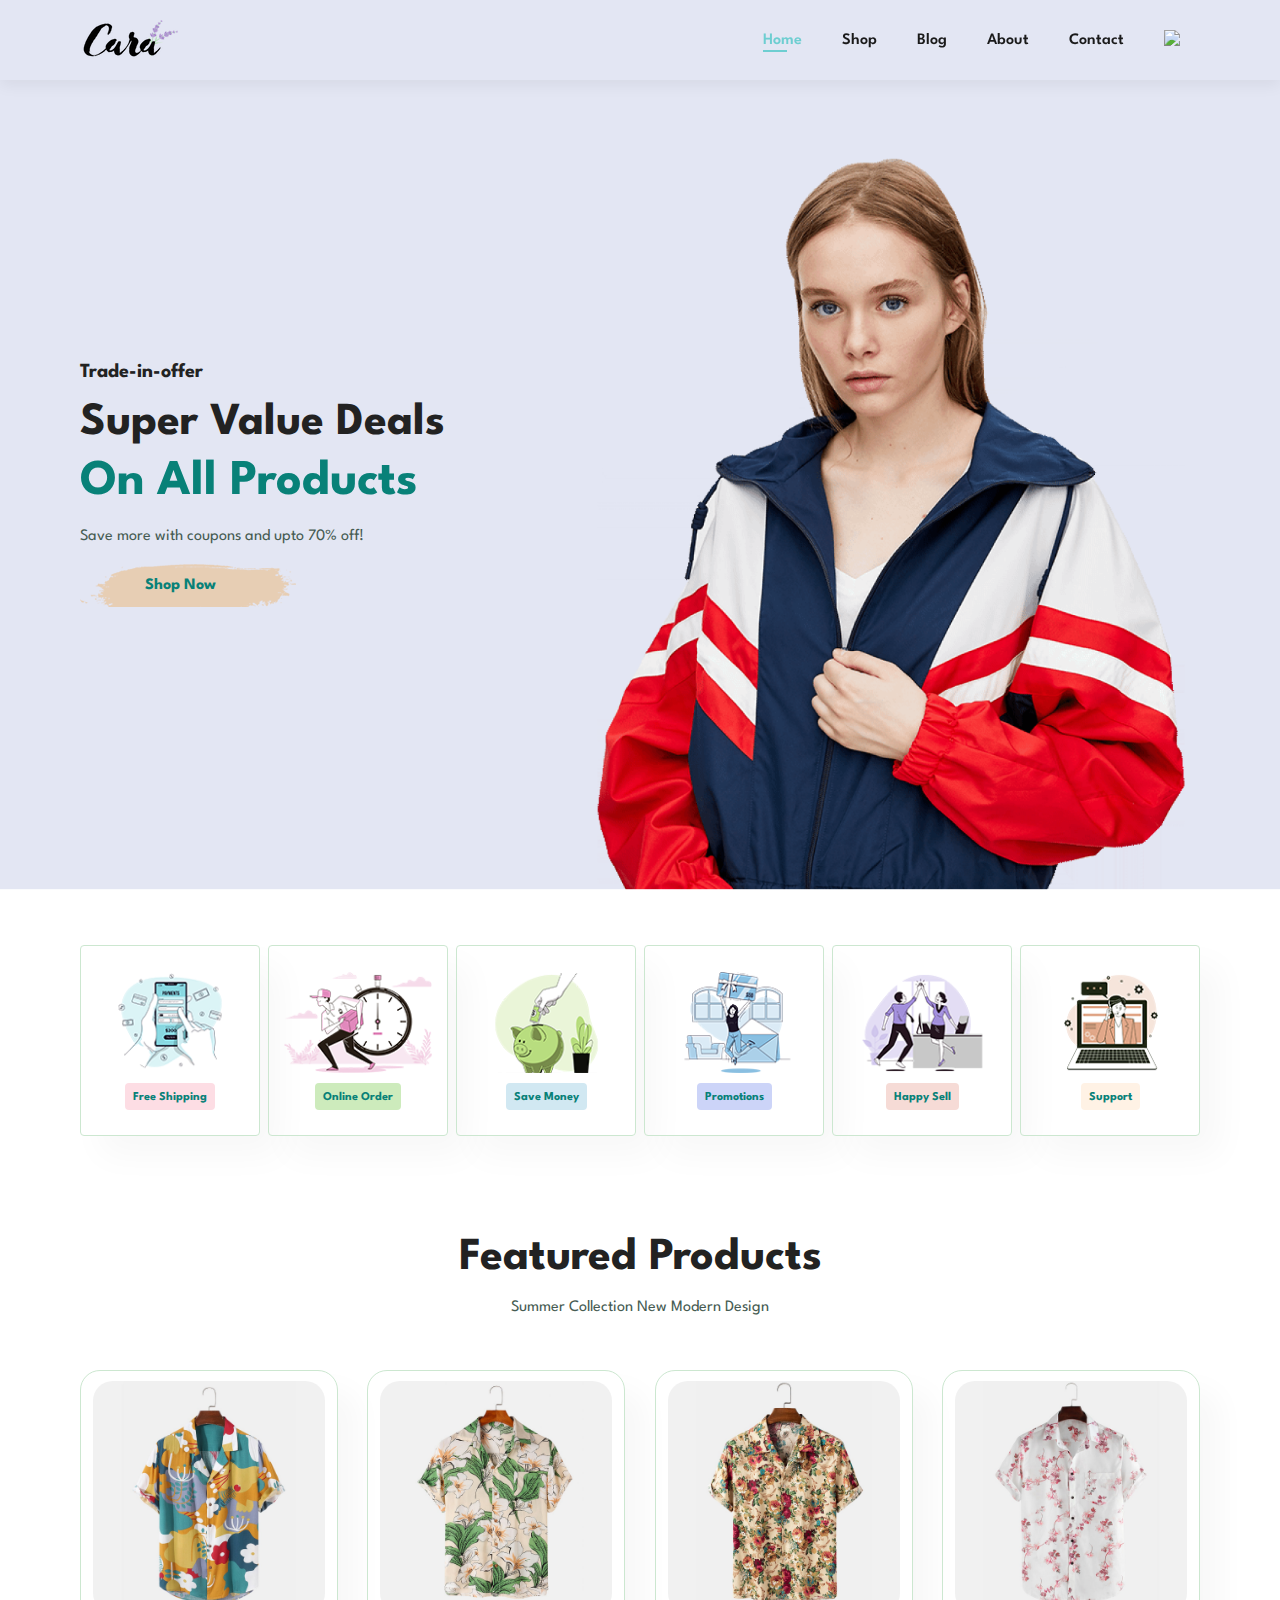
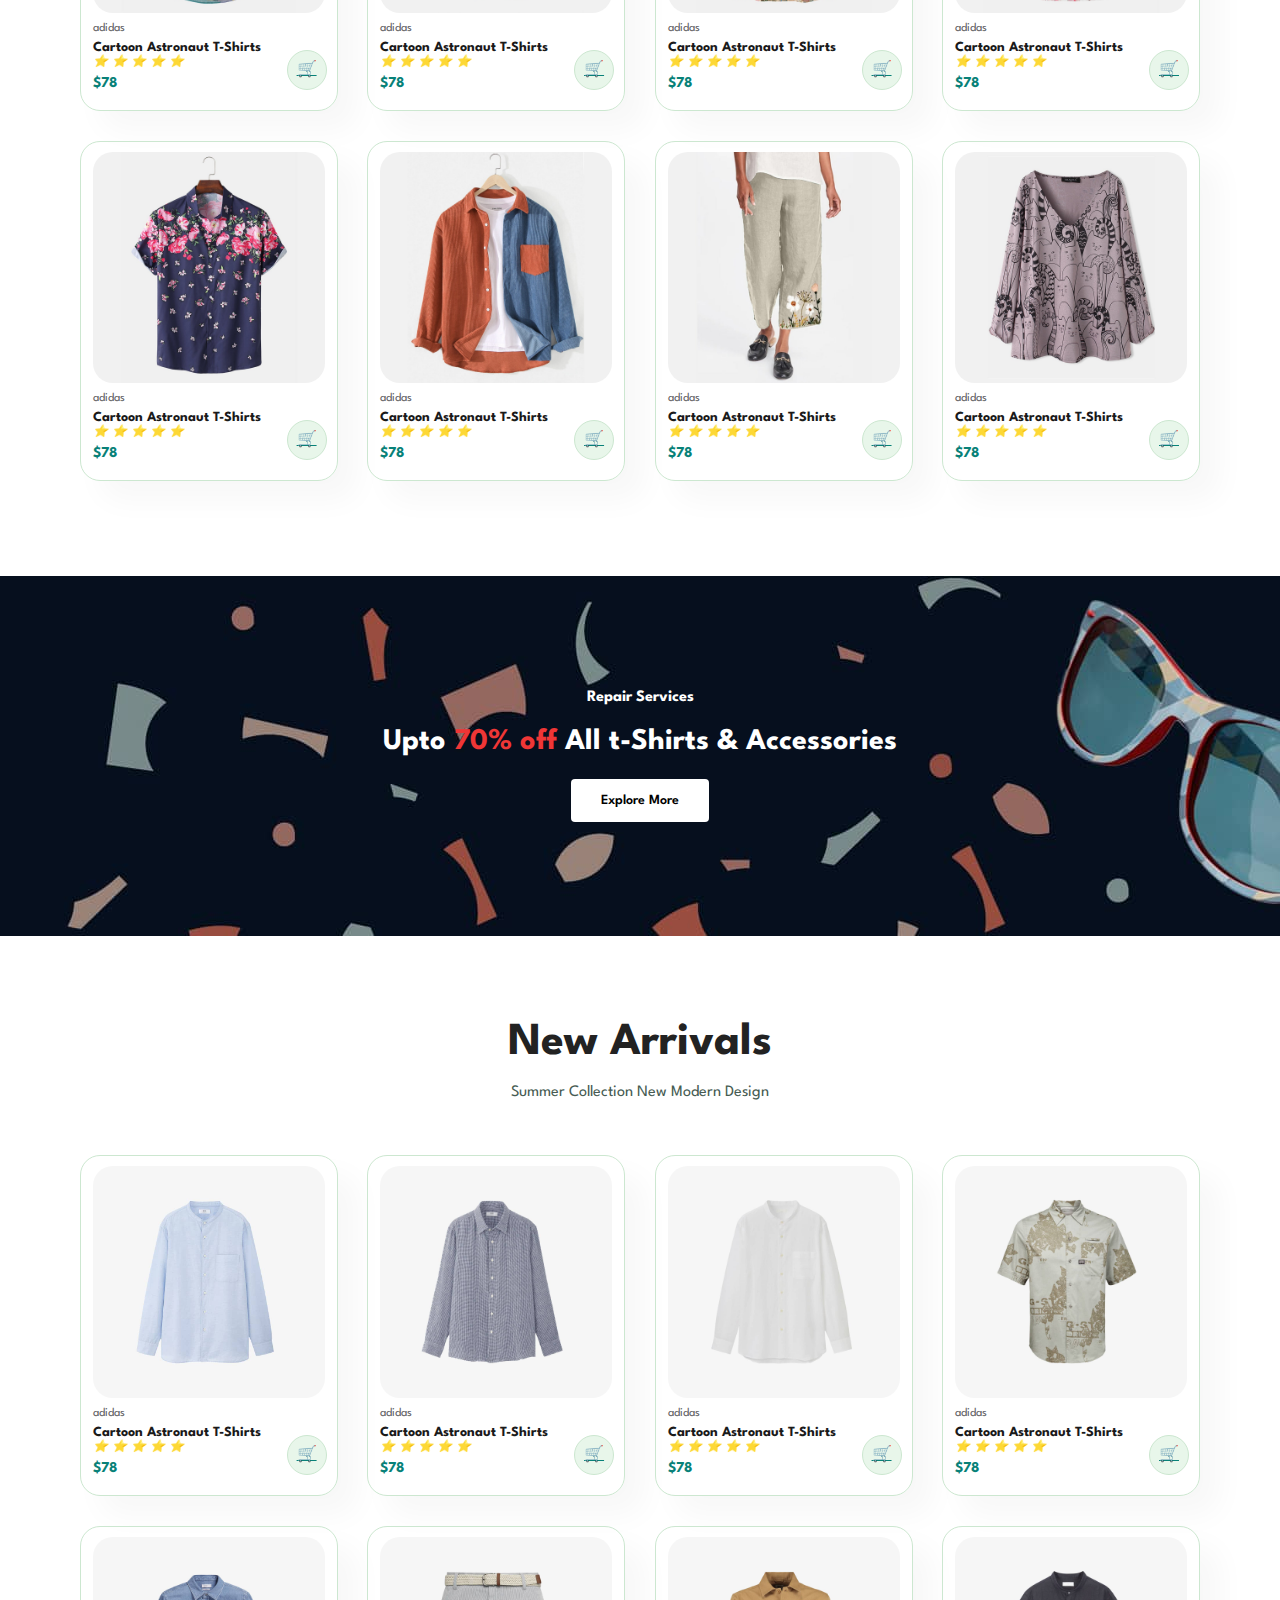
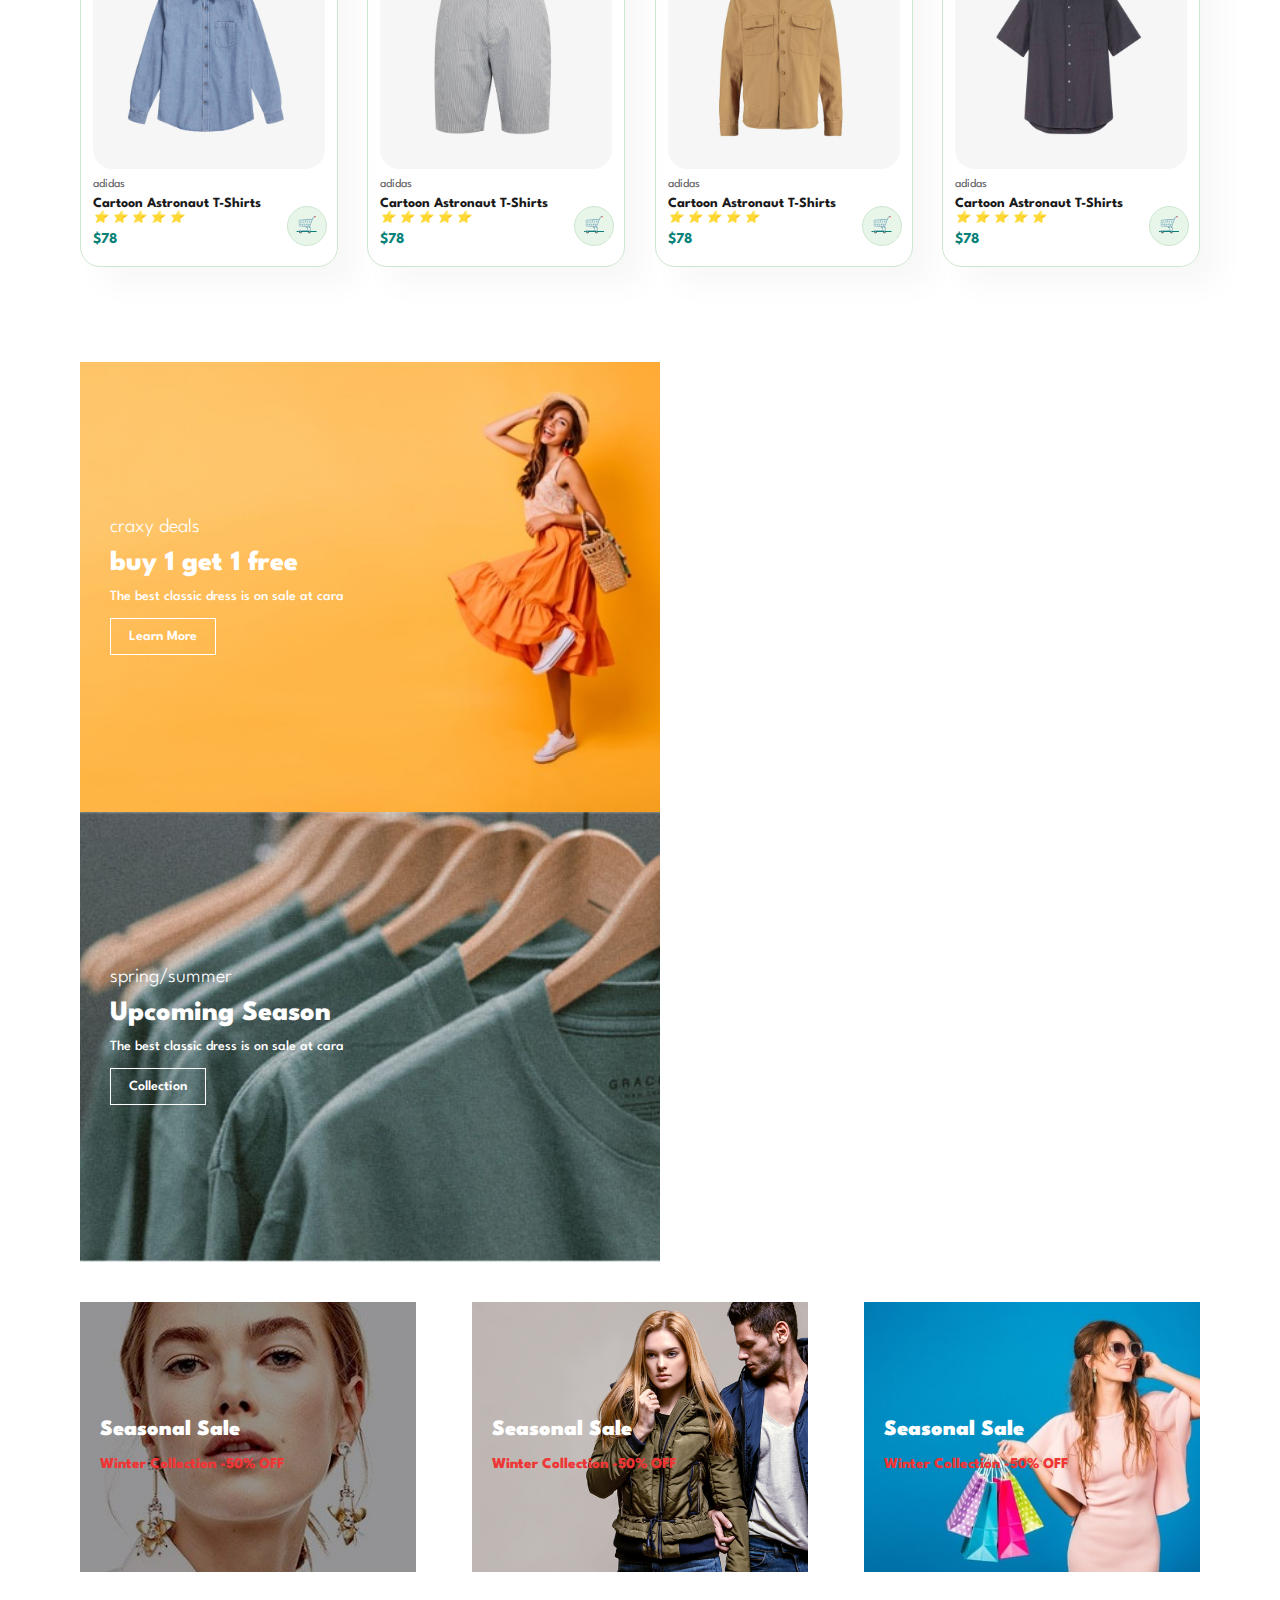
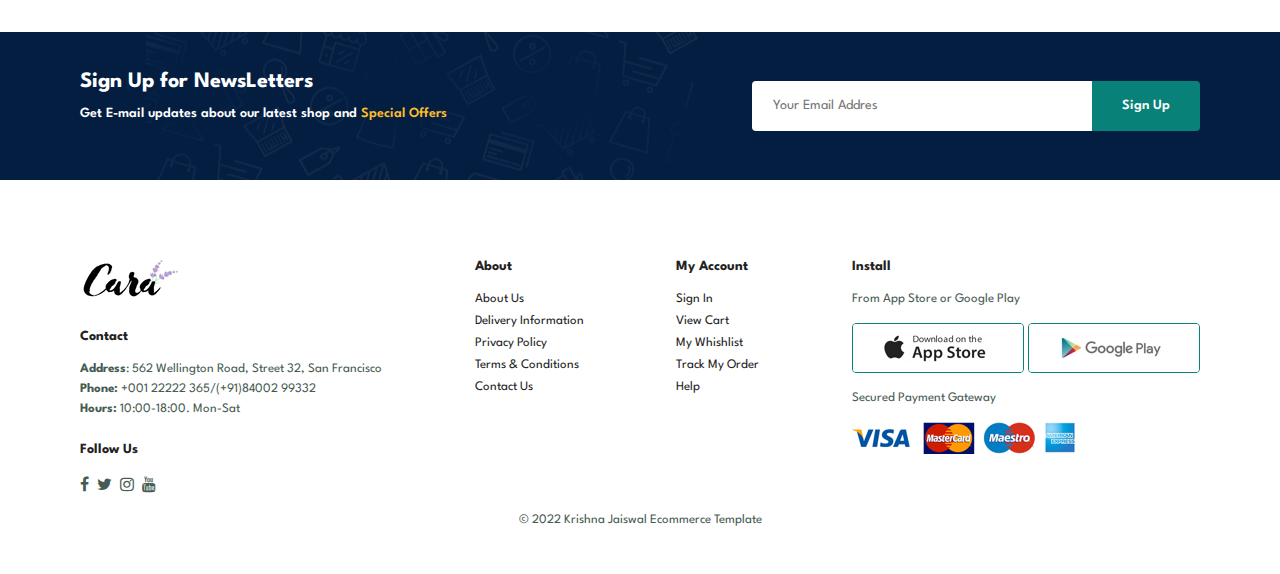
==== commit f045210a: "" ====
--- a/index.html
+++ b/index.html
@@ -74,7 +74,7 @@
         <h2>Featured Products</h2>
         <p>Summer Collection New Modern Design</p>
 
-        <div class="pro-container">
+        <div class="pro-container" onclick="window.location.href='sproduct.html'">
             <div class="pro">
                 <img src="img/products/f1.jpg" alt="">
                 <div class="des">
--- a/styles.css
+++ b/styles.css
@@ -495,6 +495,7 @@
 }
 
 footer {
+    color: #1a1a1a;
     display: flex;
     flex-wrap: wrap;
     justify-content: space-between;
@@ -559,10 +560,10 @@
 
 
 /* shop page */
-#page-header{
+#page-header {
     background-image: url("img/banner/b1.jpg");
     width: 100%;
-    height:40vh ;
+    height: 40vh;
     background-size: cover;
     display: flex;
     justify-content: center;
@@ -571,14 +572,17 @@
     flex-direction: column;
     padding: 14px;
 }
-#page-header h2 , p{
+
+#page-header h2,
+#page-header p {
     color: white;
 }
 
-#pagination{
+#pagination {
     text-align: center;
 }
-#pagination a{
+
+#pagination a {
     text-decoration: none;
     background-color: #088178;
     padding: 15px 20px;
@@ -587,23 +591,131 @@
     font-weight: 600;
 }
 
-
-
-
-
-
-
-
-
-
-
-
-
-
-
-
-
-
+/* single products page */
+#pro-details {
+    display: flex;
+    margin-top: 20px;
+
+}
+
+#pro-details .single-pro-image {
+    width: 40%;
+    margin-right: 50px;
+}
+
+.small-img-group {
+    margin-top: 10px;
+    display: flex;
+    justify-content: space-between;
+}
+
+.small-img-col {
+    flex-basis: 24%;
+    cursor: pointer;
+}
+
+#pro-details .single-pro-details {
+    width: 50%;
+    padding-top: 30px;
+}
+
+#pro-details .single-pro-details h4 {
+    padding: 40px 0 20px 0;
+}
+
+#pro-details .single-pro-details h2 {
+    font-size: 26px;
+    padding: 40px 0 20px 0;
+}
+
+#pro-details .single-pro-details select {
+    display: block;
+    padding: 5px 10px;
+    margin-bottom: 10px;
+
+}
+#pro-details .single-pro-details input{
+    width: 50px;
+    height: 47px;
+    padding-left: 10px;
+    font-size: 16px;
+    margin-right: 10px;
+}
+#pro-details .single-pro-details button{
+    background-color: #088178;
+    color: #fff;
+}
+
+#pro-details .single-pro-details input:focus{
+    outline: none;
+}
+#pro-details .single-pro-details span{
+    line-height: 25px;
+}
+
+/* blog page */
+#page-header.blog-header{
+    background-image: url("img/banner/b19.jpg");
+}
+#blog{
+    padding: 150px 150px 0 150px;
+}
+#blog .blog-box{
+    display: flex;
+    align-items: center;
+    width: 100%;
+    position: relative;
+    padding-bottom: 100px;
+    
+}
+#blog .blog-img{
+    width: 50%;
+    margin-right: 40px;
+}
+#blog img{
+    width: 100%;
+    height: 300px;
+    object-fit: cover;
+}
+#blog .blog-details{
+    width: 50%;
+}
+#blog .blog-details a{
+    text-decoration: none;
+    font-size: 12px;
+    color: #000;
+    font-weight: 700;
+    position: relative;
+}
+#blog .blog-details a::after {
+    content: "";
+    width: 50px;
+    height: 1px;
+    background-color: black;
+    position: absolute;
+    top: 4px;
+    right: -60px;
+}
+#blog .blog-details a:hover{
+    color: #088178;
+    transition: 0.3s;
+}
+
+#blog .blog-details a:hover::after
+{
+    background-color: #088178;
+}
+
+#blog .blog-box h1{
+    position: absolute;
+    top: -40px;
+    left: 0;
+    font-size: 70px;
+    font-weight:700 ;
+    color: #c9cbce;
+    z-index: -9;
+
+}
 
 
 
@@ -722,7 +834,8 @@
     #header {
         padding: 10px 30px;
     }
-    .section-p1{
+
+    .section-p1 {
         padding: 20px;
     }
 
@@ -738,33 +851,67 @@
         padding: 0 20px;
         background-position: 55%;
     }
-    #feature .fe-box{
+
+    #feature .fe-box {
         width: 155px;
         margin: 0 0 15px 0;
     }
+
     #feature {
         justify-content: space-between;
     }
 
-    #product-1 .pro{
+    #product-1 .pro {
         width: 100%;
     }
-    #banner{
+
+    #banner {
         height: 40vh;
     }
 
-    #sm-banner .banner-box{
+    #sm-banner .banner-box {
         height: 40vh;
     }
-    #sm-banner .banner-box-2{
+
+    #sm-banner .banner-box-2 {
         margin-top: 20px;
     }
-     #banner-3{
-         padding: 0 20px;
+
+    #banner-3 {
+        padding: 0 20px;
+    }
+
+    #banner-3 .banner-box {
+        width: 100%;
+        margin: 10px 0 20px 0;
+    }
+    /* single product */
+     #pro-details{
+         display: flex;
+         flex-direction: column;
      }
-     #banner-3 .banner-box{
-         width: 100%;
-         margin: 10px 0 20px 0;
-     }
-
+     #pro-details .single-pro-image{
+        width: 100%;
+         margin-right: 0;
+    }
+    #pro-details .single-pro-details{
+        width: 100%  ;
+    }
+    /* blog page */
+    #blog{
+        padding: 100px 20px 0 20px;
+    }
+
+    #blog .blog-box{
+        display: flex;
+        flex-direction: column;
+        align-items: flex-start;
+    }
+    #blog .blog-img{
+        width: 100%;
+        margin-right: 0;
+    }
+    #blog .blog-details{
+        width: 100%;
+    }
 }